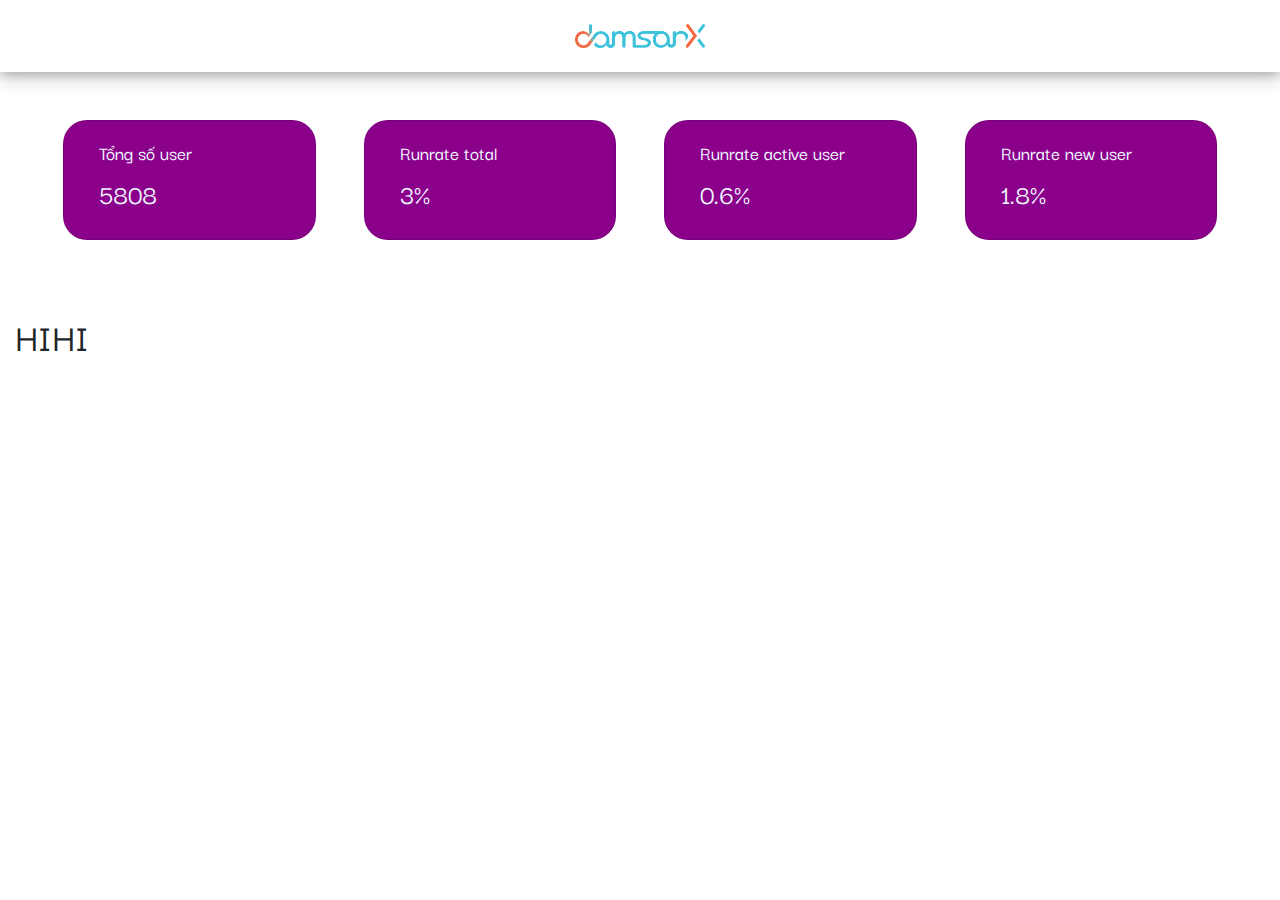
==== index.html @ 36027848 "Add files via upload" ====
<!DOCTYPE html>
<html lang="en">
<head>
    <meta charset="utf-8">
    <title>Dashboard: Monotoring Data User</title>
    <meta content="width=device-width, initial-scale=1.0" name="viewport">
    <meta content="" name="keywords">
    <meta content="" name="description">

    <!-- Favicon-->
    <link href="../img/favicon.png" rel="icon">
    
    <!-- Font size-->
    <link rel="preconnect" href="https://fonts.googleapis.com">
    <link rel="preconnect" href="https://fonts.gstatic.com" crossorigin>
    <link href="https://fonts.googleapis.com/css2?family=Darker+Grotesque:wght@500;700;900&display=swap" rel="stylesheet">
    
    <!-- Bootstrap 4-->
    <link rel="stylesheet" href="https://cdn.jsdelivr.net/npm/bootstrap@4.6.1/dist/css/bootstrap.min.css">

    <!-- CSS style-->
    <link href="../css/style.css" rel="stylesheet">

</head>

<body>
    <!-- Header-->
    <div class="header">
        <img class = "img-header" src="../img/logo_full.jpg" />
    </div>

    <!-- Body-->
    <div class="container-fluid">
        <!-- Card number-->
        <div class="row">
            <div class="col card">
                <div class="card-body">
                    <h5 class="card-title">Tổng số user</h5>
                    <h3>5808</h3>
                </div>
            </div>
            <div class="col card">
                <div class="card-body">
                    <h5 class="card-title">Runrate total</h5>
                    <h3>3%</h3>
                </div>
            </div>
            <div class="col card">
                <div class="card-body">
                    <h5 class="card-title">Runrate active user</h5>
                    <h3>0.6%</h3>
                </div>
            </div>
            <div class="col card">
                <div class="card-body">
                    <h5 class="card-title">Runrate new user</h5>
                    <h3>1.8%</h3>
                </div>
            </div>
        </div>
    
        <!-- Chart-->
        <div class="row" id="div-chart">
            <div class="col">
                <div id="chart3"></div>
            </div>
            <div class="col">
                <div id="chart2"></div>
            </div>
            <div class="col">
                <div id="chart1"></div>
            </div>
        </div>
        <div>
            <h1 style="clear:both">HIHI</h1>
        </div>
    </div>

    <!-- JavaScript Libraries -->
    <script src="https://code.jquery.com/jquery-3.2.1.slim.min.js"></script>
    <script src="https://canvasjs.com/assets/script/canvasjs.min.js"> </script>
    <script src="https://cdn.jsdelivr.net/npm/jquery@3.6.0/dist/jquery.slim.min.js"></script>
    <script src="https://cdn.jsdelivr.net/npm/popper.js@1.16.1/dist/umd/popper.min.js"></script>
    <script src="https://cdn.jsdelivr.net/npm/bootstrap@4.6.1/dist/js/bootstrap.bundle.min.js"></script>
    <script src="../js/main.js"></script>
</body>
</html>
---- css/style.css ----
body{
    font-family: 'Darker Grotesque', sans-serif;
}

.header{
    box-shadow: 0 4px 8px 0 rgba(35, 35, 35, 0.2), 0 6px 20px 0 rgba(0, 0, 0, 0.19);
}

.img-header{
    display: block;
    padding: 24px;
    margin-left: auto;
    margin-right: auto;
    height: 72px;
}

.row, .card{
    margin: 24px;
}

.card{
    border-radius: 24px;
    background-color: darkmagenta;
    color: aliceblue;
}

.h3{
    font-weight: 900;
}

.canvasjs-chart-canvas{
    /* position: a !important; */
    padding: 24px;
    border-radius: 24px;
    box-shadow: 0 4px 8px 0 rgba(0, 0, 0, 0.2), 0 6px 20px 0 rgba(0, 0, 0, 0.19);
}
.canvasjs-chart-credit{
    display: none;
}
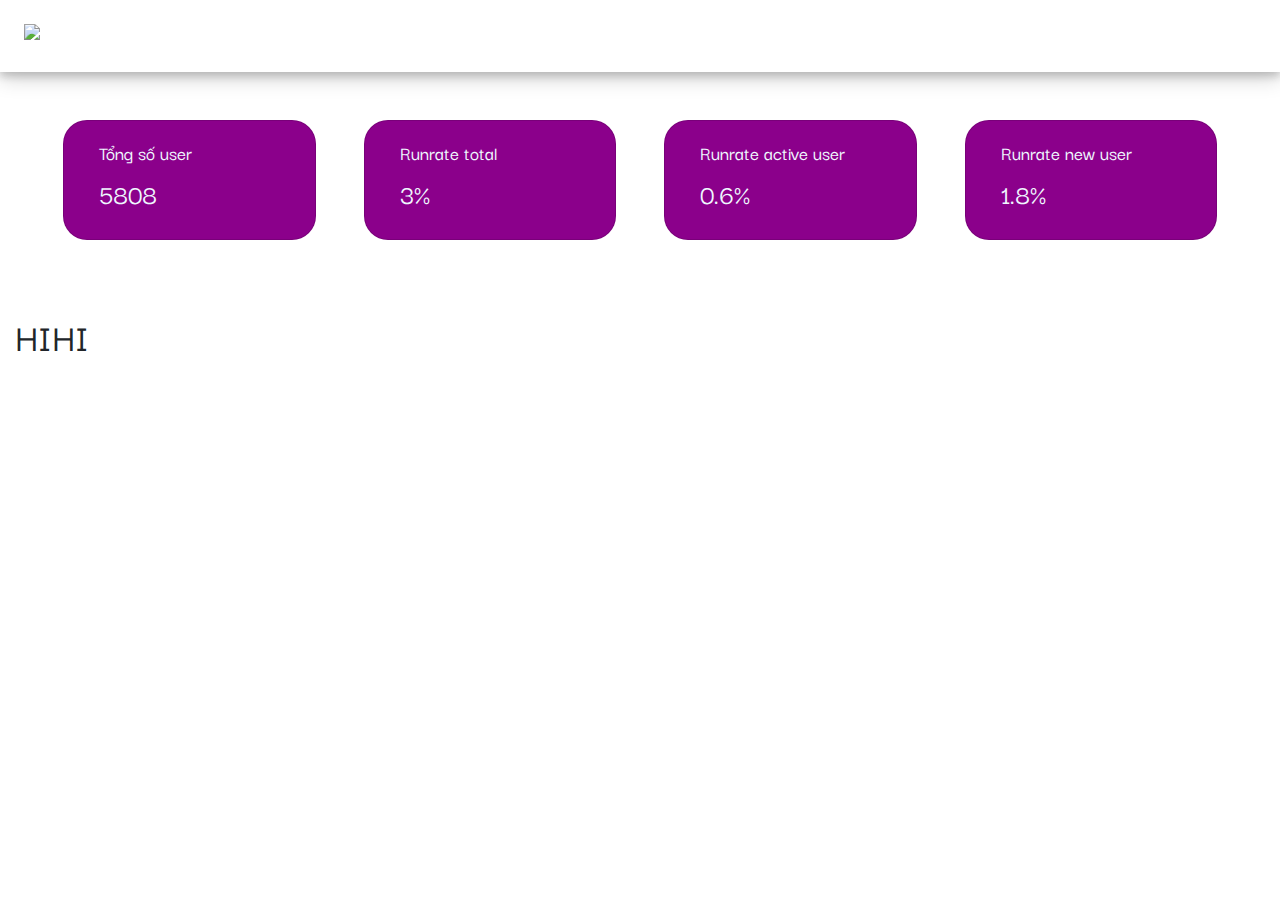
==== commit 939d5132: "Add files via upload" ====
--- a/index.html
+++ b/index.html
@@ -8,7 +8,7 @@
     <meta content="" name="description">
 
     <!-- Favicon-->
-    <link href="../img/favicon.png" rel="icon">
+    <link href="https://github.com/trungweai/dashboard/blob/main/img/favicon.png" rel="icon">
     
     <!-- Font size-->
     <link rel="preconnect" href="https://fonts.googleapis.com">
@@ -20,13 +20,54 @@
 
     <!-- CSS style-->
     <link href="../css/style.css" rel="stylesheet">
+    <style>
+        body{
+            font-family: 'Darker Grotesque', sans-serif;
+        }
+
+        .header{
+            box-shadow: 0 4px 8px 0 rgba(35, 35, 35, 0.2), 0 6px 20px 0 rgba(0, 0, 0, 0.19);
+        }
+
+        .img-header{
+            display: block;
+            padding: 24px;
+            margin-left: auto;
+            margin-right: auto;
+            height: 72px;
+        }
+
+        .row, .card{
+            margin: 24px;
+        }
+
+        .card{
+            border-radius: 24px;
+            background-color: darkmagenta;
+            color: aliceblue;
+        }
+
+        .h3{
+            font-weight: 900;
+        }
+
+        .canvasjs-chart-canvas{
+            /* position: a !important; */
+            padding: 24px;
+            border-radius: 24px;
+            box-shadow: 0 4px 8px 0 rgba(0, 0, 0, 0.2), 0 6px 20px 0 rgba(0, 0, 0, 0.19);
+        }
+        .canvasjs-chart-credit{
+            display: none;
+        }
+    </style>
 
 </head>
 
 <body>
     <!-- Header-->
     <div class="header">
-        <img class = "img-header" src="../img/logo_full.jpg" />
+        <img class = "img-header" src="https://github.com/trungweai/dashboard/blob/main/img/logo_full.jpg" />
     </div>
 
     <!-- Body-->
@@ -83,5 +124,95 @@
     <script src="https://cdn.jsdelivr.net/npm/popper.js@1.16.1/dist/umd/popper.min.js"></script>
     <script src="https://cdn.jsdelivr.net/npm/bootstrap@4.6.1/dist/js/bootstrap.bundle.min.js"></script>
     <script src="../js/main.js"></script>
+    <script>
+        window.onload = function () {
+
+            var chart1 = new CanvasJS.Chart("chart1", {
+                animationEnabled: true,
+                theme: "light2", // "light1", "light2", "dark1", "dark2"
+                title:{
+                    text: "Tăng trưởng user theo tuần"
+                },
+                axisY: {
+                    title: "Tổng số user"
+                },
+                axisX: {
+                    title: "Tuần"
+                },
+                data: [{        
+                    type: "column",  
+                    showInLegend: false, 
+                    dataPoints: [      
+                        { y: 5478,  label: "14-20/3" },
+                        { y: 5566,  label: "21-27/3" },
+                        { y: 5604,  label: "28-3/4" },
+                        { y: 5621,  label: "4-10/4" },
+                        { y: 5662,  label: "11-17/4" },
+                        { y: 5684,  label: "18-24/4" },
+                        { y: 5808,  label: "25-1/5" }
+                    ],
+                }]
+            });
+            chart1.render();
+
+            var chart2 = new CanvasJS.Chart("chart2", {
+                animationEnabled: true,
+                theme: "light2",
+                title:{
+                    text: "New user hàng tuần"
+                },
+                axisY: {
+                    title: "Số lượng user"
+                },
+                axisX: {
+                    title: "Tuần"
+                },
+                data: [{        
+                    type: "line",
+                    indexLabelFontSize: 16,
+                    dataPoints: [
+                        { y: 193, label:"14-20/3", indexLabel: "\u2191 highest",markerColor: "red", markerType: "triangle"},
+                        { y: 88,  label: "21-27/3"},
+                        { y: 38,  label: "28-3/4"},
+                        { y: 17,  label: "4-10/4", indexLabel: "\u2193 lowest",markerColor: "DarkSlateGrey", markerType: "cross"},
+                        { y: 41,  label: "11-17/4"},
+                        { y: 21,  label: "18-24/4"},
+                        { y: 124, label: "25-1/5"}
+                    ]
+                }]
+            });
+            chart2.render();
+
+            var chart3 = new CanvasJS.Chart("chart3",{
+                title: {
+                    text: "Website Traffic Source"
+                },
+                data: [{
+                        type: "pie",
+                        startAngle: 45,
+                        showInLegend: "true",
+                        legendText: "{label}",
+                        indexLabel: "{label} ({y})",
+                        yValueFormatString:"#,##0.#"%"",
+                        dataPoints: [
+                            { label: "Organic", y: 36 },
+                            { label: "Email Marketing", y: 31 },
+                            { label: "Referrals", y: 7 },
+                            { label: "Twitter", y: 7 },
+                            { label: "Facebook", y: 6 },
+                            { label: "Google", y: 10 },
+                            { label: "Others", y: 3 }
+                        ]
+                }]
+            });
+            chart3.render();
+
+            var absoluteDivHeight = $(".canvasjs-chart-canvas").height();
+            var blankDiv = $("#div-chart").height();
+            $("#div-chart").height(absoluteDivHeight+50)
+            console.log(absoluteDivHeight,blankDiv)
+            }
+
+    </script>
 </body>
 </html>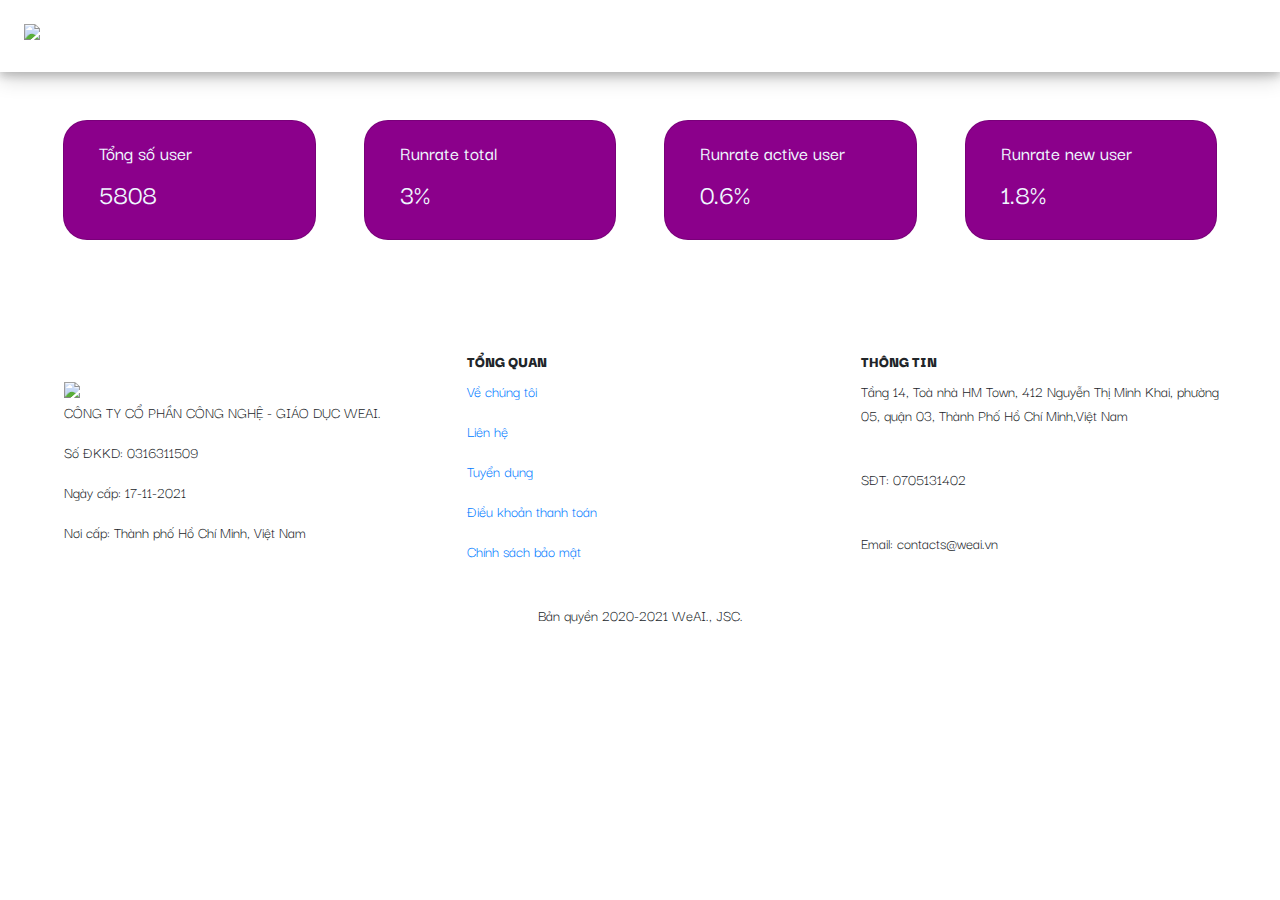
==== commit cdef6d3c: "Add files via upload" ====
--- a/index.html
+++ b/index.html
@@ -8,7 +8,7 @@
     <meta content="" name="description">
 
     <!-- Favicon-->
-    <link href="https://github.com/trungweai/dashboard/blob/main/img/favicon.png" rel="icon">
+    <link href="https://www.damsanx.com/_next/static/images/favicon-61b672db2a691aeea477e82947298d4c.ico" rel="icon">
     
     <!-- Font size-->
     <link rel="preconnect" href="https://fonts.googleapis.com">
@@ -60,6 +60,12 @@
         .canvasjs-chart-credit{
             display: none;
         }
+
+        footer{
+            background-image: url("https://d1hg5umxljlmgz.cloudfront.net/FE/svg/LP-background_WEAI.svg");
+            background-size: cover;
+            padding: 16px;
+        }
     </style>
 
 </head>
@@ -67,7 +73,7 @@
 <body>
     <!-- Header-->
     <div class="header">
-        <img class = "img-header" src="https://github.com/trungweai/dashboard/blob/main/img/logo_full.jpg" />
+        <img class = "img-header" src="https://www.damsanx.com/_next/static/images/logo-dsx-full-7ed1753f6986afc92a0a4ac202386989.svg" />
     </div>
 
     <!-- Body-->
@@ -112,10 +118,35 @@
                 <div id="chart1"></div>
             </div>
         </div>
-        <div>
-            <h1 style="clear:both">HIHI</h1>
-        </div>
     </div>
+    <footer>
+        <div class="row">
+            <div class="col img-header">
+                <img src="https://dd5sp1fahktbq.cloudfront.net/FE/svg/login-app/weai_branch.svg"/>
+                <p>CÔNG TY CỔ PHẦN CÔNG NGHỆ - GIÁO DỤC WEAI.</p>
+                <p>Số ĐKKD: 0316311509</p>
+                <p>Ngày cấp: 17-11-2021</p>
+                <p>Nơi cấp: Thành phố Hồ Chí Minh, Việt Nam</p>
+            </div>
+            <div class="col">
+                <h6 style="font-weight: 900;">TỔNG QUAN</h6>
+                <p><a href="#">Về chúng tôi</a></p>
+                <p></p><a href="#">Liên hệ</a></p>
+                <p></p><a href="https://careers.damsanx.com/teams/product-engineering-technology">Tuyển dụng</a></p>
+                <p></p><a href="https://www.damsanx.com/terms-of-payment">Điều khoản thanh toán</a></p>
+                <p></p><a href="https://www.damsanx.com/privacy-policy">Chính sách bảo mật</a></p>
+            </div>
+            <div class="col">
+                <h6 style="font-weight: 900;">THÔNG TIN</h6>
+                <p>Tầng 14, Toà nhà HM Town, 412 Nguyễn Thị Minh Khai, phường 05, quận 03, Thành Phố Hồ Chí Minh,Việt Nam</p> <br>
+                <p>SĐT: 0705131402</p> <br>
+                <p>Email: contacts@weai.vn</p>
+            </div>
+        </div> 
+        <div style="text-align: center;">
+            Bản quyền 2020-2021 WeAI., JSC.
+        </div>   
+    </footer>
 
     <!-- JavaScript Libraries -->
     <script src="https://code.jquery.com/jquery-3.2.1.slim.min.js"></script>
